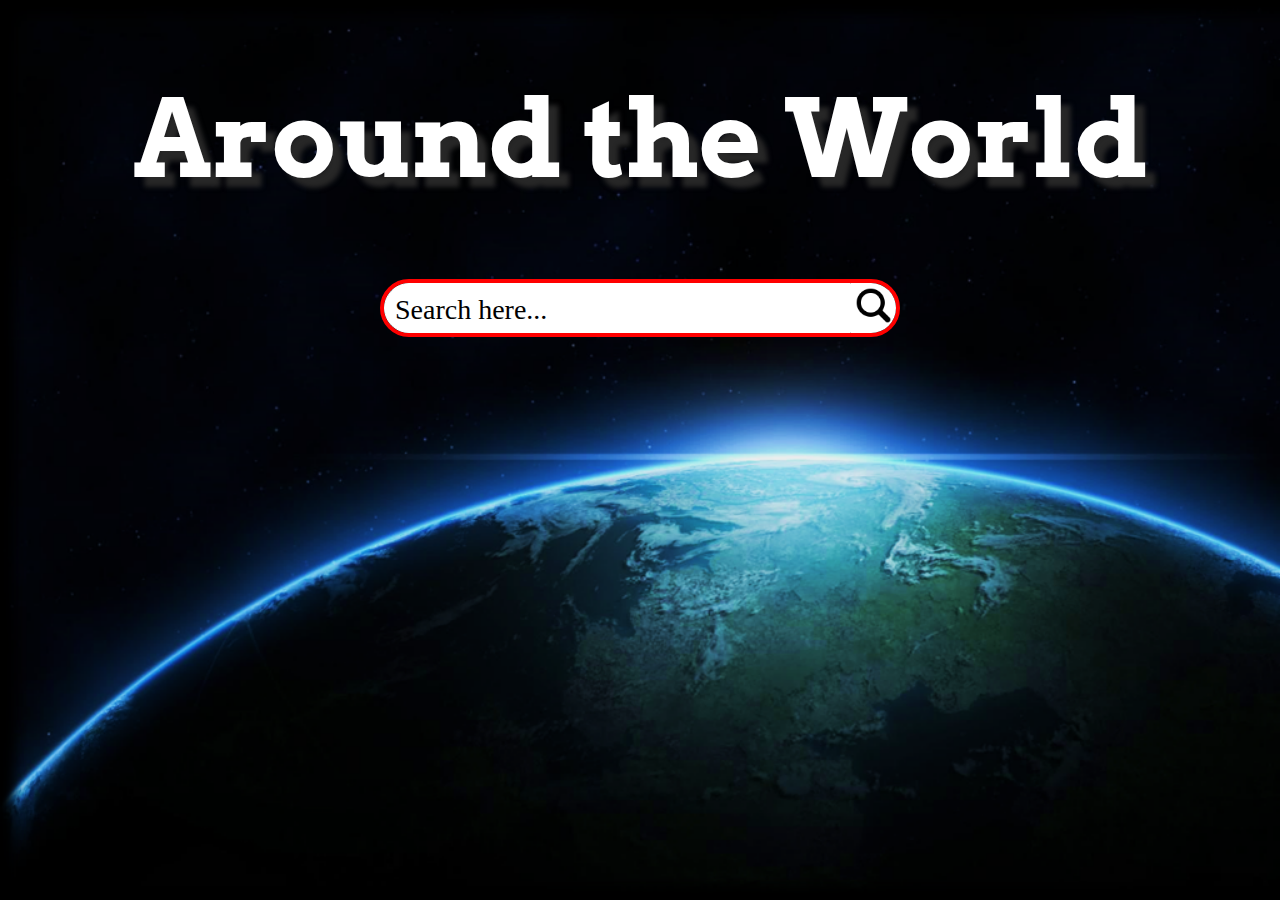
==== index.html @ 1927c9ac "changes" ====
<!DOCTYPE html>
<html lang="en">

<head>
    <meta charset="UTF-8">
    <meta name="viewport" content="width=device-width, initial-scale=1.0">
    <title>GitHub Testing Hub</title>
    <link rel="stylesheet" href="style.css">
    <link rel="preconnect" href="https://fonts.googleapis.com">
    <link rel="preconnect" href="https://fonts.gstatic.com" crossorigin>
    <link href="https://fonts.googleapis.com/css2?family=Arvo:ital,wght@0,400;0,700;1,400;1,700&display=swap"
        rel="stylesheet">
</head>

<body>
    <div class="titleContainer">
        <h1 class="arvo-bold" id="myTitle">Around the World</h1>
    </div>

    <!-- <h1 class="arvo-bold" id="myTitleShadow">Around the World</h1> -->
    <div class="searchContainer">
        <div class="searchBar">Search here...</div>
        <div class="searchIcon"><img src="images/searchIcon.png" alt=""></div>
    </div>
    <script src="app.js"></script>
</body>

</html>
---- style.css ----
html {
    height: 100%;
}

body {
    background-image: url("/images/Earth_Background.png");
    background-repeat: no-repeat;
    background-attachment: scroll;
    background-size: cover;
    background-color: black;
    height: 100%;
    margin: 0;
}

.titleContainer {
    /* border: red solid 2px; */
    display: flex;
    text-align: center;
    justify-content: center;
}

.arvo-bold {
    font-family: "Arvo", serif;
    font-weight: 700;
    font-style: normal;
}

#myTitle {
    text-align: center;
    color: white;
    font-weight: bold;
    bottom: 330px;
    font-size: 108px;
    text-shadow: 10px 10px 5px rgb(39, 39, 39);
}

.searchContainer {
    margin: auto;
    padding: 0px;
    width: 40%;
    display: flex;
    border-radius: 30px;

    height: 50px;
    bottom: 320px;
    border: 4px red solid;
}

.searchBar {
    border: 1px white solid;
    font-size: 28px;
    padding: 10px;
    background-color: white;
    border-top-left-radius: 30px;
    border-bottom-left-radius: 30px;
    flex-wrap: nowrap;
    flex-grow: 10;
}

.searchIcon {
    background-image: url("searchIcon.png");
    /* border-width: 4px; */
    /* border-style: solid; */
    /* z-index: 10; */
    /* border-color: green; */
    /* height: 50px;
    flex-grow: 0; */
    background-color: white;
    border-top-right-radius: 30px;
    border-bottom-right-radius: 30px;
}

.searchIcon img {
    width: 45px;

}

@font-face {
    font-family: myFirstFont;
    src: url(Copperplate_Gothic_Bold.woff);
}

h1 {
    font-family: myFirstFont;
}

@font-face {
    font-family: myFirstFont;
    src: url(Copperplate_Gothic_Bold.woff);
    font-weight: bold;
}

/* Small devices (portrait tablets and large phones, 600px and up) */
@media only screen and (max-width: 600px) {
    /* body {
        background-color: red;
    } */

    #myTitle {
        text-align: center;
        color: darkslategrey;
        font-weight: bold;
        bottom: 330px;
        font-size: 70px;
        text-shadow: 10px 10px 5px rgb(39, 39, 39);
    }


}
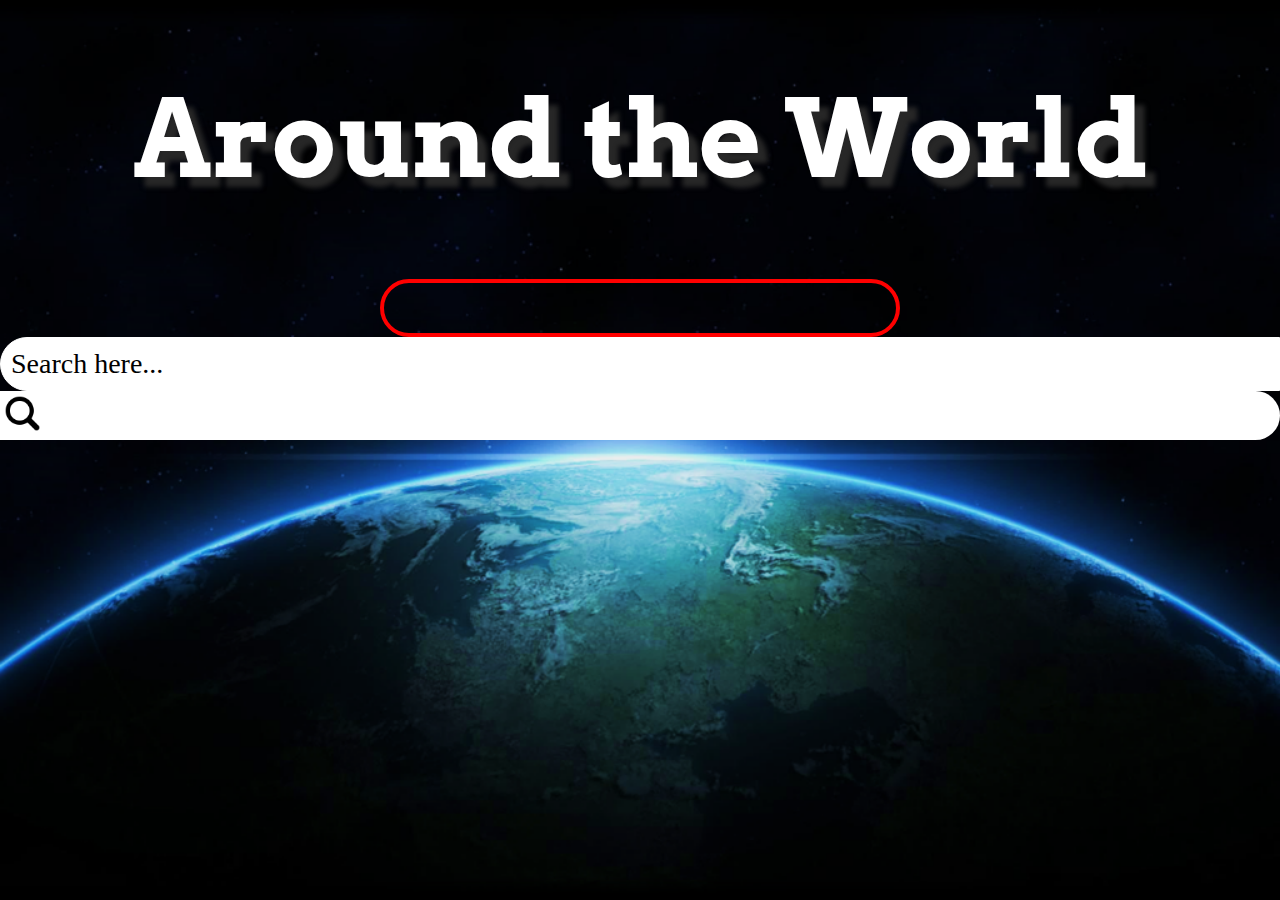
==== commit c424aa71: "put something" ====
--- a/index.html
+++ b/index.html
@@ -18,11 +18,11 @@
     </div>
 
     <!-- <h1 class="arvo-bold" id="myTitleShadow">Around the World</h1> -->
-    <div class="searchContainer">
+    <div class="searchContainer"></div>
         <div class="searchBar">Search here...</div>
         <div class="searchIcon"><img src="images/searchIcon.png" alt=""></div>
     </div>
     <script src="app.js"></script>
 </body>
 
-</html>+</html>
--- a/style.css
+++ b/style.css
@@ -8,12 +8,12 @@
     background-attachment: scroll;
     background-size: cover;
     background-color: black;
+    background-position: center;
     height: 100%;
     margin: 0;
 }
 
 .titleContainer {
-    /* border: red solid 2px; */
     display: flex;
     text-align: center;
     justify-content: center;
@@ -59,12 +59,6 @@
 
 .searchIcon {
     background-image: url("searchIcon.png");
-    /* border-width: 4px; */
-    /* border-style: solid; */
-    /* z-index: 10; */
-    /* border-color: green; */
-    /* height: 50px;
-    flex-grow: 0; */
     background-color: white;
     border-top-right-radius: 30px;
     border-bottom-right-radius: 30px;
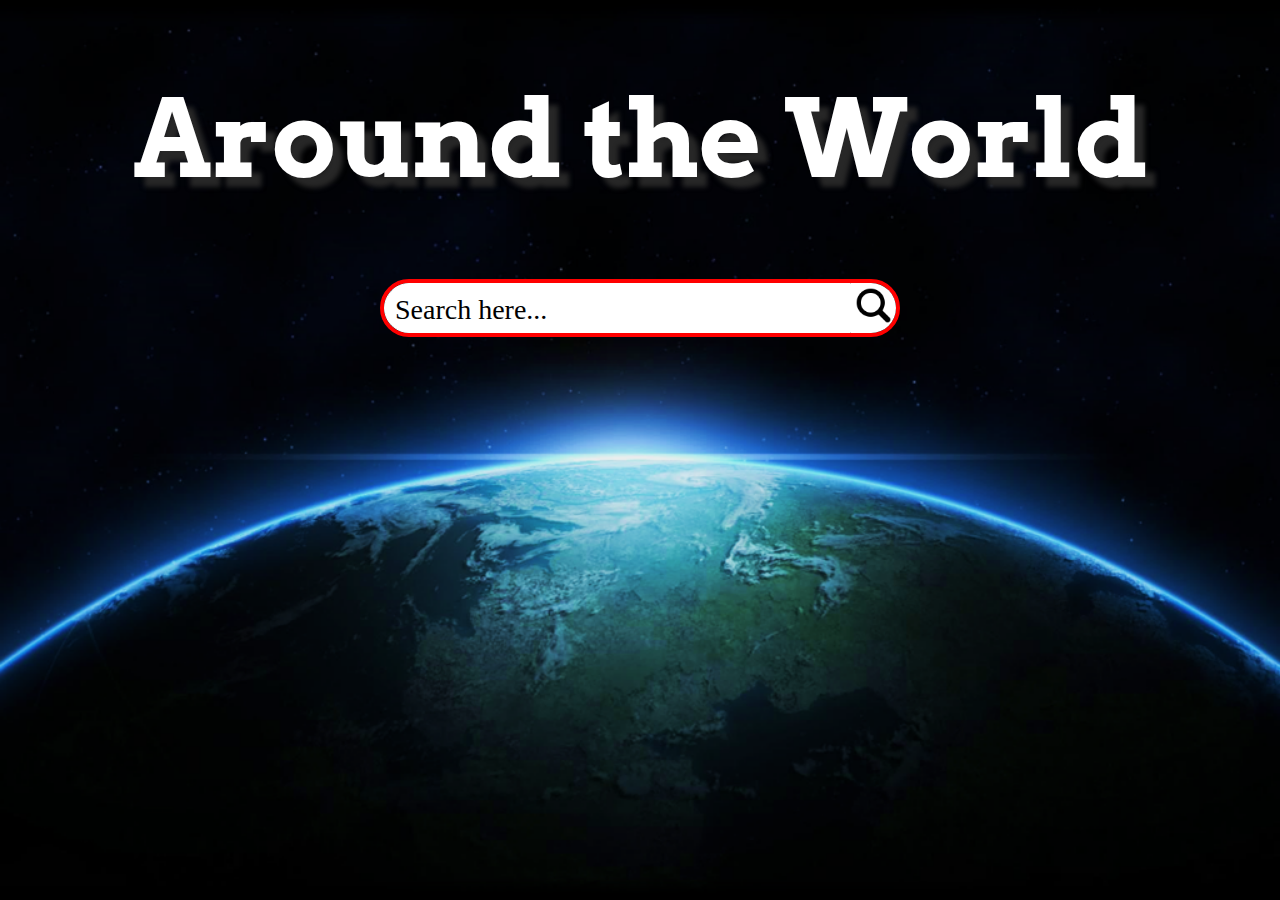
==== commit aa4cfc89: "fixed" ====
--- a/index.html
+++ b/index.html
@@ -18,7 +18,7 @@
     </div>
 
     <!-- <h1 class="arvo-bold" id="myTitleShadow">Around the World</h1> -->
-    <div class="searchContainer"></div>
+    <div class="searchContainer">
         <div class="searchBar">Search here...</div>
         <div class="searchIcon"><img src="images/searchIcon.png" alt=""></div>
     </div>
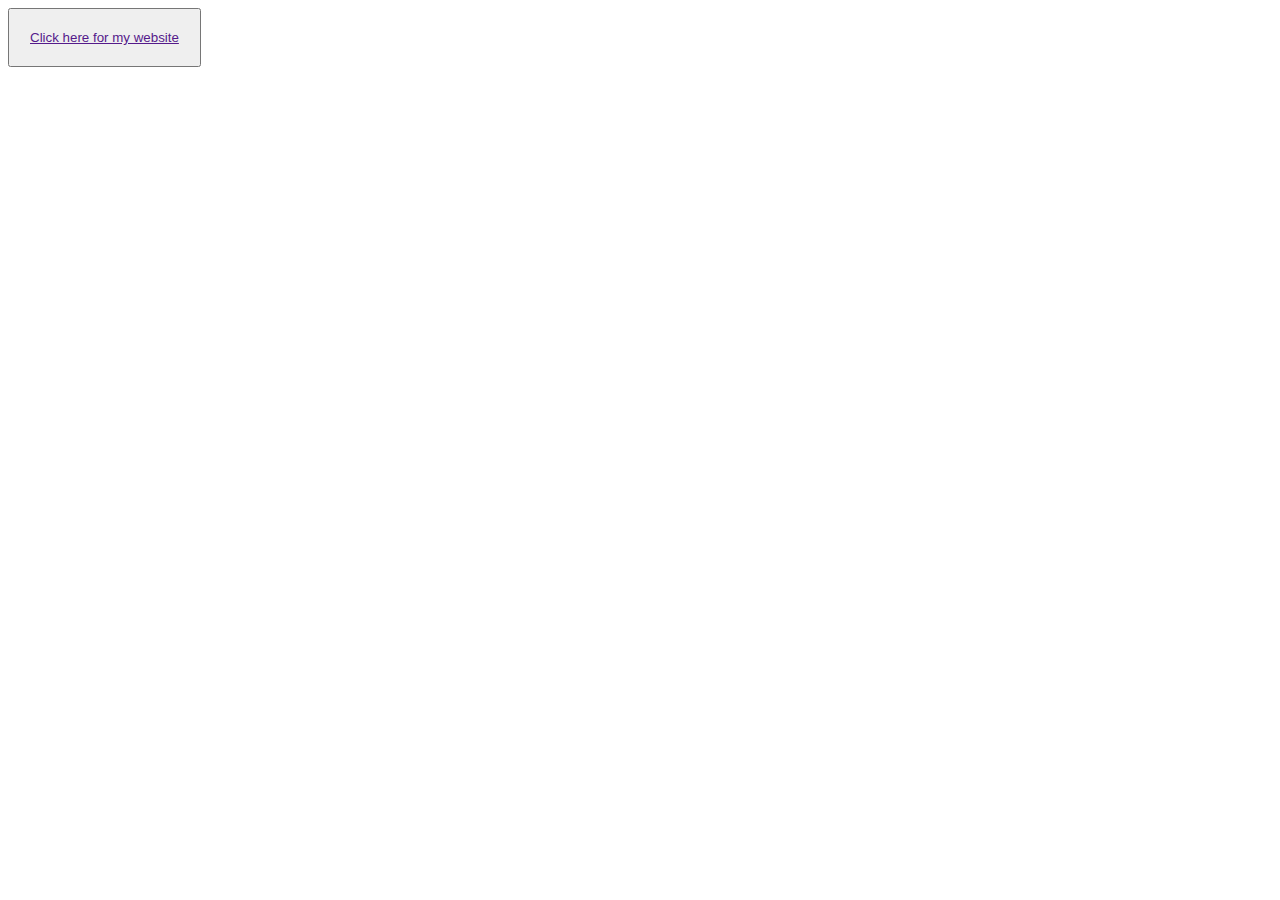
==== commit acdcb043: "change" ====
--- a/index.html
+++ b/index.html
@@ -1,28 +1,12 @@
 <!DOCTYPE html>
 <html lang="en">
-
 <head>
     <meta charset="UTF-8">
     <meta name="viewport" content="width=device-width, initial-scale=1.0">
-    <title>GitHub Testing Hub</title>
+    <title>Document</title>
     <link rel="stylesheet" href="style.css">
-    <link rel="preconnect" href="https://fonts.googleapis.com">
-    <link rel="preconnect" href="https://fonts.gstatic.com" crossorigin>
-    <link href="https://fonts.googleapis.com/css2?family=Arvo:ital,wght@0,400;0,700;1,400;1,700&display=swap"
-        rel="stylesheet">
 </head>
-
 <body>
-    <div class="titleContainer">
-        <h1 class="arvo-bold" id="myTitle">Around the World</h1>
-    </div>
-
-    <!-- <h1 class="arvo-bold" id="myTitleShadow">Around the World</h1> -->
-    <div class="searchContainer">
-        <div class="searchBar">Search here...</div>
-        <div class="searchIcon"><img src="images/searchIcon.png" alt=""></div>
-    </div>
-    <script src="app.js"></script>
+    <button><a href="">Click here for my website</a></button>
 </body>
-
-</html>
+</html>--- a/style.css
+++ b/style.css
@@ -1,103 +1,4 @@
-html {
-    height: 100%;
-}
-
-body {
-    background-image: url("/images/Earth_Background.png");
-    background-repeat: no-repeat;
-    background-attachment: scroll;
-    background-size: cover;
-    background-color: black;
-    background-position: center;
-    height: 100%;
-    margin: 0;
-}
-
-.titleContainer {
-    display: flex;
+button {
+    padding: 20px;
     text-align: center;
-    justify-content: center;
-}
-
-.arvo-bold {
-    font-family: "Arvo", serif;
-    font-weight: 700;
-    font-style: normal;
-}
-
-#myTitle {
-    text-align: center;
-    color: white;
-    font-weight: bold;
-    bottom: 330px;
-    font-size: 108px;
-    text-shadow: 10px 10px 5px rgb(39, 39, 39);
-}
-
-.searchContainer {
-    margin: auto;
-    padding: 0px;
-    width: 40%;
-    display: flex;
-    border-radius: 30px;
-
-    height: 50px;
-    bottom: 320px;
-    border: 4px red solid;
-}
-
-.searchBar {
-    border: 1px white solid;
-    font-size: 28px;
-    padding: 10px;
-    background-color: white;
-    border-top-left-radius: 30px;
-    border-bottom-left-radius: 30px;
-    flex-wrap: nowrap;
-    flex-grow: 10;
-}
-
-.searchIcon {
-    background-image: url("searchIcon.png");
-    background-color: white;
-    border-top-right-radius: 30px;
-    border-bottom-right-radius: 30px;
-}
-
-.searchIcon img {
-    width: 45px;
-
-}
-
-@font-face {
-    font-family: myFirstFont;
-    src: url(Copperplate_Gothic_Bold.woff);
-}
-
-h1 {
-    font-family: myFirstFont;
-}
-
-@font-face {
-    font-family: myFirstFont;
-    src: url(Copperplate_Gothic_Bold.woff);
-    font-weight: bold;
-}
-
-/* Small devices (portrait tablets and large phones, 600px and up) */
-@media only screen and (max-width: 600px) {
-    /* body {
-        background-color: red;
-    } */
-
-    #myTitle {
-        text-align: center;
-        color: darkslategrey;
-        font-weight: bold;
-        bottom: 330px;
-        font-size: 70px;
-        text-shadow: 10px 10px 5px rgb(39, 39, 39);
-    }
-
-
 }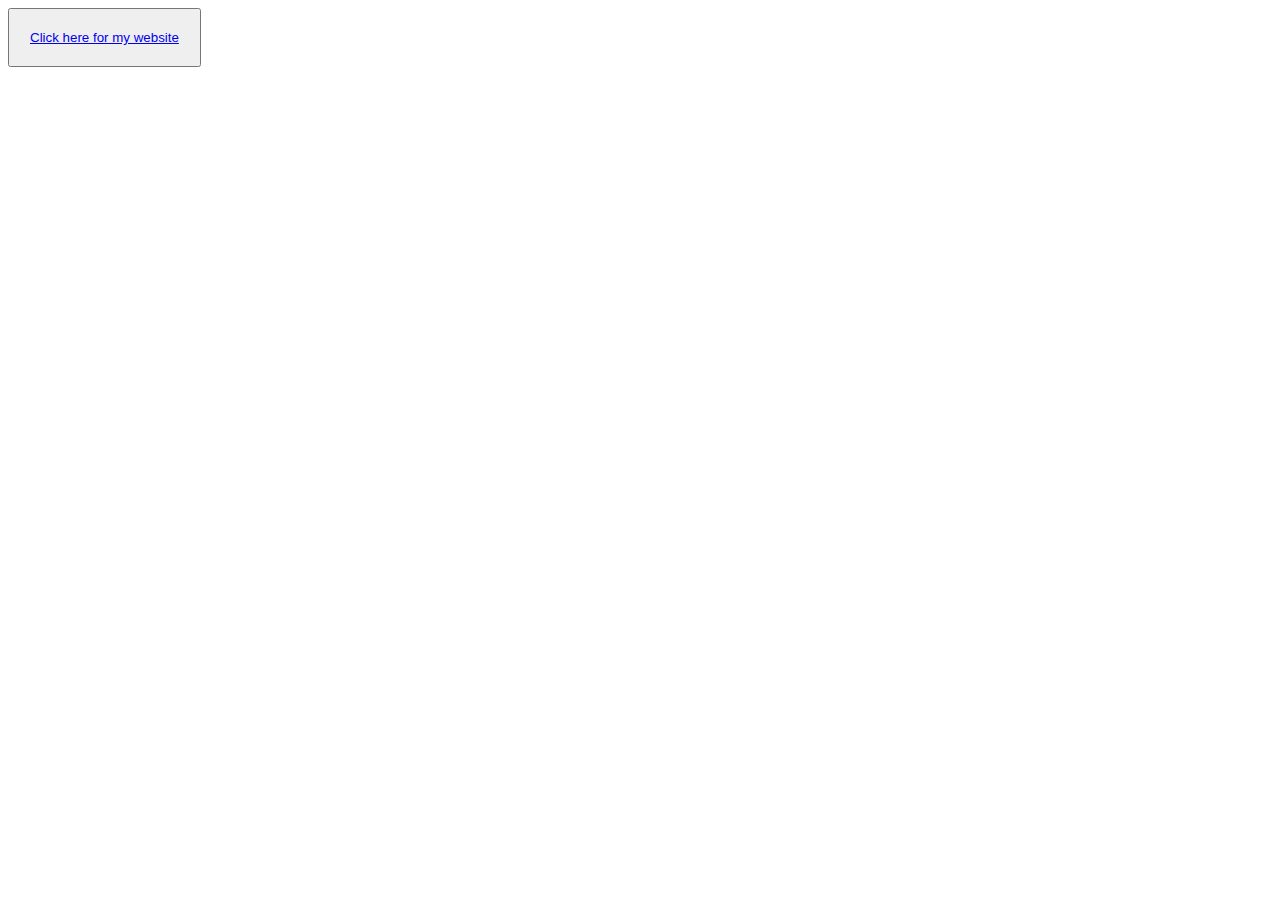
==== commit 26fcbff4: "prob worked idk" ====
--- a/index.html
+++ b/index.html
@@ -7,6 +7,6 @@
     <link rel="stylesheet" href="style.css">
 </head>
 <body>
-    <button><a href="">Click here for my website</a></button>
+    <button><a href="/fakesite/">Click here for my website</a></button>
 </body>
 </html>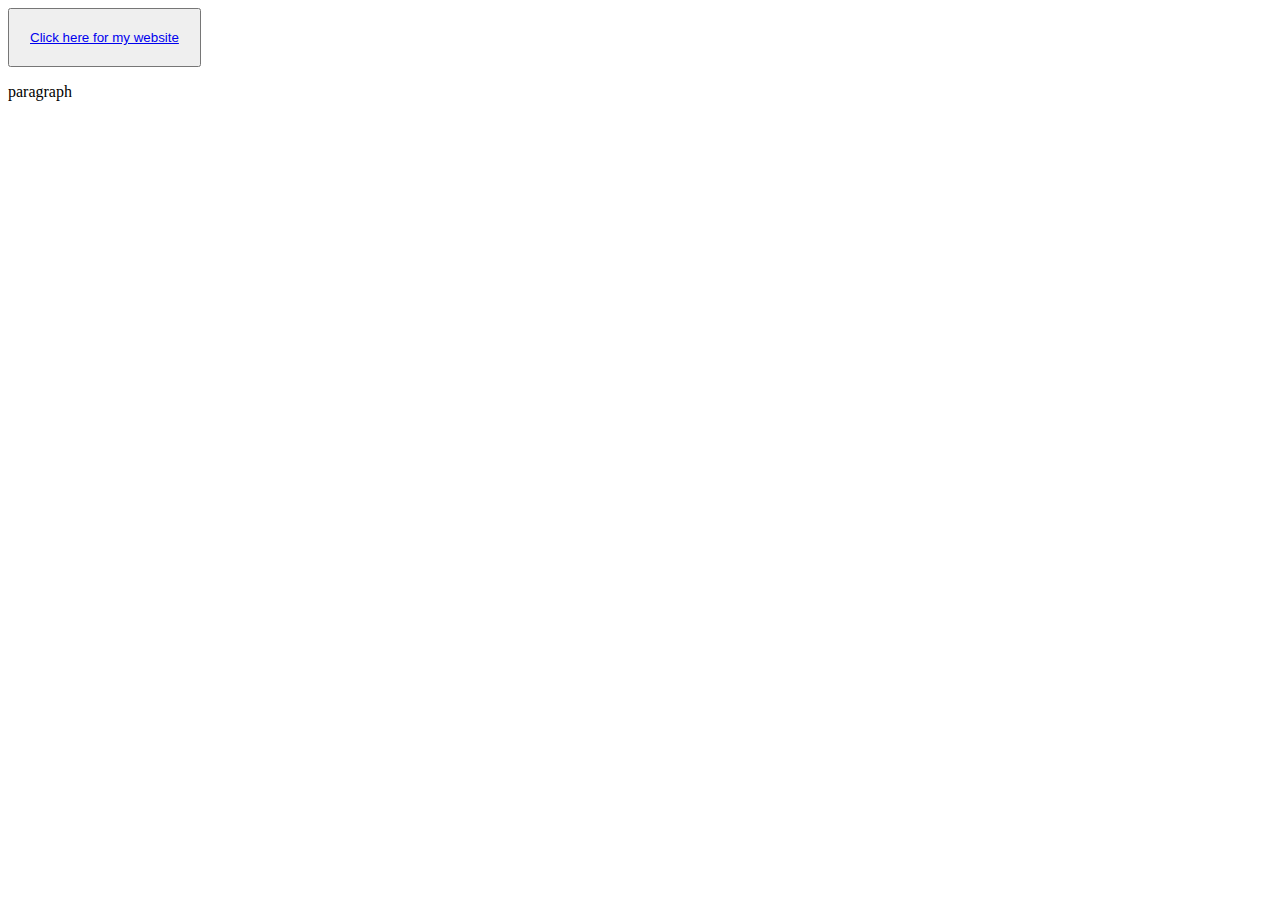
==== commit c75e78d2: "paragraph" ====
--- a/index.html
+++ b/index.html
@@ -8,5 +8,6 @@
 </head>
 <body>
     <button><a href="/fakesite/">Click here for my website</a></button>
+    <p>paragraph</p>
 </body>
 </html>